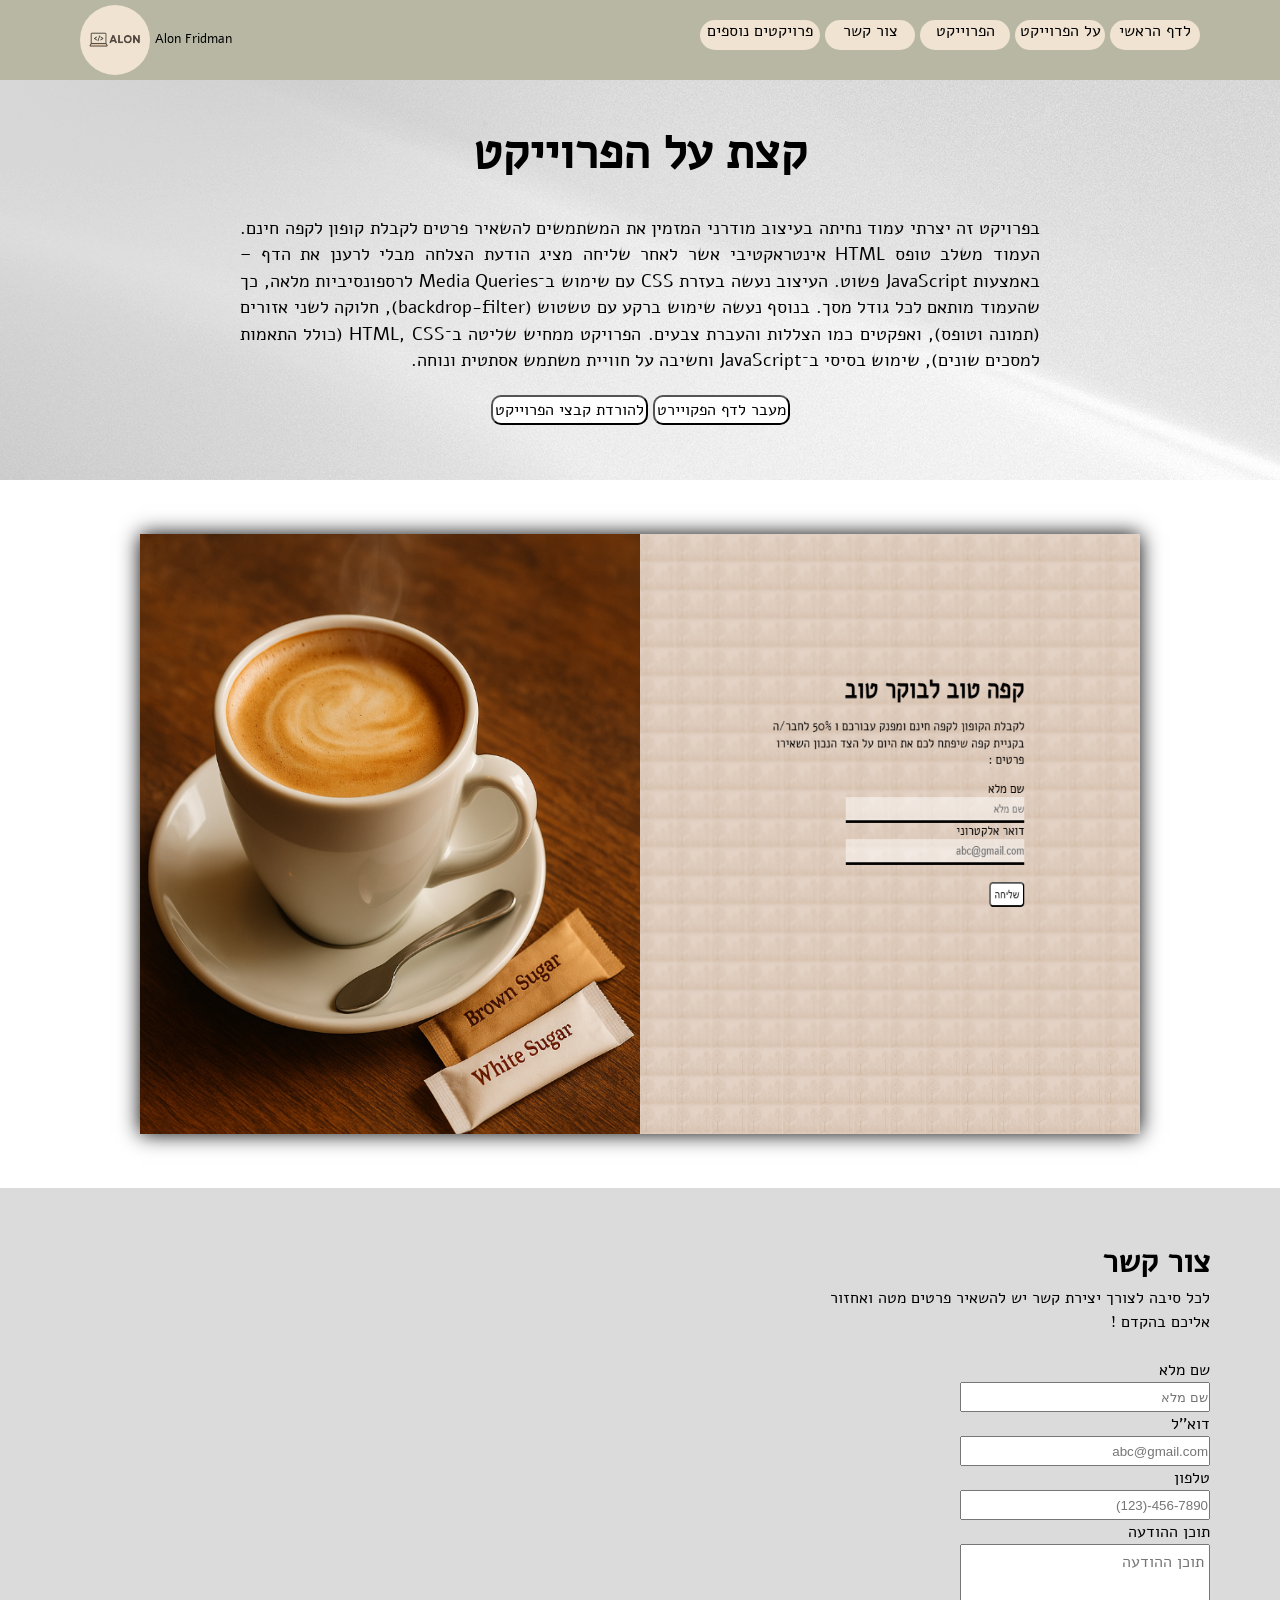
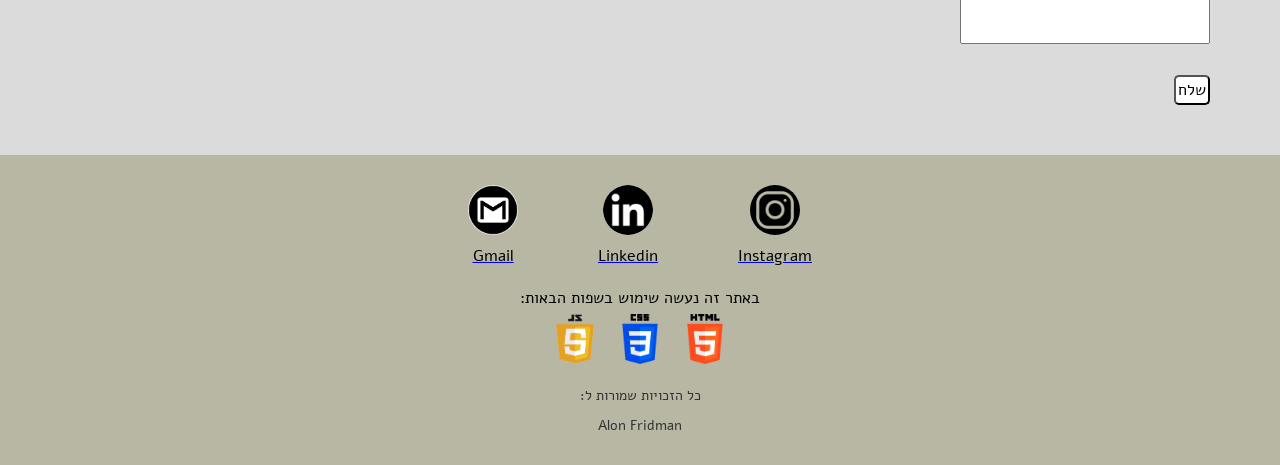
==== projects/coffe_coupon/coffe_coupon_page.html @ e92e41fa "Add files via upload" ====
<!DOCTYPE html>
<html lang="en">

<head>
    <meta charset="UTF-8">
    <meta name="viewport" content="width=device-width, initial-scale=1.0">
    <title>Alon's protfolio - coffe coupon</title>
    <link rel="stylesheet" href="coffe_coupon_page.css">
    <link rel="icon" href="../../images/logo.png">
</head>

<body>

    <div class="stiky_nav">
        <a href="../../index.html">
            <img class="protfolio_logo" src="../../images/main_protfolio_logo.png" alt="website logo" width="80px"
                height="80px">
        </a>
        <p>Alon Fridman</p>

        <nav>
            <ul>
                <li><a href="../../index.html">לדף הראשי</a></li>
                <li><a href="#home">על הפרוייקט</a></li>
                <li><a href="#coffe_coupon">הפרוייקט</a></li>
                <li><a href="#contact">צור קשר</a></li>
                <li id="all_projects">פרויקטים נוספים</a>
                    <ul>
                        <a href="../free_consultation/free_consultation.html">
                            <li>ייעוץ רכב</li>
                        </a>
                        <a href="../outside_the_box/outside_the_box.html">
                            <li style="height: auto;">לחשוב מחוץ לקופסא</li>
                        </a>
                        <a href="../get_present/get_present.html">
                            <li>קבלת מתנה</li>
                        </a>
                        <a href="../meat_and_eat/meat_and_eat.html">
                            <li>meat & eat</li>
                        </a>
                        <a href="../Electrician/Electrician.html">
                            <li>Electrician</li>
                        </a>
                    </ul>
                </li>
            </ul>
        </nav>
    </div>

    <span class="MainHeader" id="home">
        <header>קצת על הפרוייקט</header>
        <p>
            בפרויקט זה יצרתי עמוד נחיתה בעיצוב מודרני המזמין את המשתמשים להשאיר פרטים לקבלת קופון לקפה חינם. העמוד משלב
            טופס HTML
            אינטראקטיבי אשר לאחר שליחה מציג הודעת הצלחה מבלי לרענן את הדף – באמצעות JavaScript פשוט.
            העיצוב נעשה בעזרת CSS עם שימוש ב־Media Queries לרספונסיביות מלאה, כך שהעמוד מותאם לכל גודל מסך. בנוסף נעשה
            שימוש ברקע עם
            טשטוש (backdrop-filter), חלוקה לשני אזורים (תמונה וטופס), ואפקטים כמו הצללות והעברת צבעים.
            הפרויקט ממחיש שליטה ב־HTML, CSS (כולל התאמות למסכים שונים), שימוש בסיסי ב־JavaScript וחשיבה על חוויית משתמש
            אסתטית
            ונוחה.
        </p>
        <br>
        <a href="landing_page/coffe_coupon.html" target="_blank" rel="noopener noreferrer">
            <button>
                מעבר לדף הפקויירט
            </button></a>
        <a href="coffe_coupon.zip" download="coffe_project">
            <button>
                להורדת קבצי הפרוייקט
            </button></a>
    </span>

    </div>

    <br><br><br>

    <div id="coffe_coupon">
        <a href="landing_page/coffe_coupon.html" target="_blank" rel="noopener noreferrer">
            <img src="landing_page/images/image.png" alt="landing page image">
        </a>
    </div>

    <br><br><br>

    <div class="contact-us" id="contact">
        <h1>צור קשר</h1>
        <p>
            לכל סיבה לצורך יצירת קשר יש להשאיר פרטים מטה ואחזור אליכם בהקדם !
        </p>

        <br>

        <form action="">

            <label for="first_name">שם מלא</label>
            <br>
            <input type="text" id="first_name" required placeholder="שם מלא"
                oninvalid="this.setCustomValidity('נא לכתוב שם מלא')">
            <br>
            <label for="email">דוא''ל</label>
            <br>
            <input type="email" id="email" required placeholder="abc@gmail.com"
                oninvalid="this.setCustomValidity('נא לכתוב דואר אלקטרוני')">
            <br>
            <label for="phone_number">טלפון</label>
            <br>
            <input type="tel" id="phone_number" required placeholder="456-7890-(123)" maxlength="12"
                oninvalid="this.setCustomValidity('נא לכתוב מספר טלפון')">
            <br>
            <label for="main_message">תוכן ההודעה</label>
            <br>
            <textarea id="main_message" required placeholder="תוכן ההודעה"
                oninvalid="this.setCustomValidity('נא למלא תוכן הודעה')"></textarea>
            <br><br>
            <button type="submit">שלח</button>
        </form>
    </div>

    <footer class="custom-footer">
        <div class="footer-links">
            <a class="footer-item" href="https://www.instagram.com/alon_z?igsh=OWkxYnVsdXUxNDVt&utm_source=qr"
                target="_blank" rel="noopener noreferrer">
                <img src="../../images/instegram.png" alt="Instagram logo">
                <p>Instagram</p>
            </a>
            <a class="footer-item"
                href="https://www.linkedin.com/in/alon-fridman-16a917352?utm_source=share&utm_campaign=share_via&utm_content=profile&utm_medium=ios_app"
                target="_blank" rel="noopener noreferrer">
                <img src="../../images/linkrdin.webp" alt="Linkedin logo">
                <p>Linkedin</p>
            </a>
            <a class="footer-item" href="mailto:yourmail@gmail.com" target="_blank" rel="noopener noreferrer">
                <img src="../../images/gmail.jpg" alt="Gmail logo">
                <p>Gmail</p>
            </a>
        </div>
        <div class="footer_code">
            <p>באתר זה נעשה שימוש בשפות הבאות:</p>
            <img src="../../images/html_logo.png" alt="HTML logo">
            <img src="../../images/css_logo.png" alt="CSS logo">
            <img src="../../images/JavaScript-Logo.png" alt="JavaScript logo">
        </div>
        <div class="footer-bottom">
            <p>כל הזכויות שמורות ל:</p>
            <p>Alon Fridman</p>
        </div>
    </footer>

</body>

</html>
---- projects/coffe_coupon/coffe_coupon_page.css ----
* {
    padding: 0;
    margin: 0;
    box-sizing: border-box;
    direction: rtl;
    scroll-behavior: smooth;
}

#home,
#coffe_coupon,
#projects,
#contact {
    scroll-margin-top: 100px;
}


@font-face {
    font-family: Alef;
    src: url(../../fonts/Alef/Alef-Regular.ttf);
}

.stiky_nav {
    height: 80px;
    background-color: #b7b7a4;
    position: sticky;
    top: 0;
    z-index: 100;
}

.protfolio_logo {
    float: left;
    border: 0px solid #000;
    border-radius: 50%;
    margin: 0px -150px 0px 150px;
}

img.protfolio_logo:hover {
    transform: scale(0.9);
    cursor: pointer;
    box-shadow: 1px 1px 5px 0px #000;
}

div.stiky_nav p {
    font-family: Alef, Arial, Helvetica, sans-serif;
    float: left;
    margin: 30px -160px 0px 160px;
    font-size: 1.2em;
}

ul {
    list-style-type: none;
}

div.stiky_nav nav>ul li {
    float: right;
    display: block;
    width: 100px;
    height: 30px;
    margin: 25px 150px 0px -145px;
    font-size: 1em;
    font-family: Alef, Arial, Helvetica, sans-serif;
    text-align: center;
    background-color: #f0e3d1;
    border: 0px solid #000;
    /* מתלבט האם להוסיף או להוריד את הבורדר - לשאול את מאמי */
    position: relative;
    z-index: 1;
    border-radius: 15px;
}

div.stiky_nav nav ul li:hover {
    transform: scale(0.95);
    position: relative;
    z-index: 2;
    box-shadow: 1px 1px 5px 0px #000;
    cursor: pointer;
}

.stiky_nav nav ul li a {
    text-decoration: none;
    color: inherit;
    display: block;
    width: 100%;
    height: 100%;
}

div.stiky_nav nav ul li ul {
    display: none;
    position: absolute;
    top: 100%;
    left: 0px;
    width: 100%;
    background-color: #f7d19b;
    box-shadow: 0 4px 8px rgba(255, 255, 255, 1);
    border-radius: 12px;
}

div.stiky_nav nav ul li:hover ul {
    display: block;
}

div.stiky_nav nav ul li#all_projects {
    width: 120px;
}

div.stiky_nav nav ul li ul li {
    left: 140px;
}

span.MainHeader {
    display: block;
    margin: 0px auto;
    padding: 10px;
    text-align: center;
    font-family: Alef, Arial, Helvetica, sans-serif;
    background-image: url(../../images/main_header_background1.jpg);
    height: 350px;
}

span.MainHeader header {
    font-size: 3em;
    font-weight: bolder;
    padding: 30px;
}

span.MainHeader p {
    font-size: 1.1em;
    line-height: 1.5;
    text-align: justify;
    justify-content: center;
    margin: 0 auto;
    width: 1000px;
}

span.MainHeader a button {
    font-size: 1em;
    font-family: Alef, Arial, Helvetica, sans-serif;
    padding: 2px;
    background-color: #fff;
    border: 2px outset black;
    border-radius: 10px;
    cursor: pointer;
}

span.MainHeader a button:hover {
    transform: scale(0.95);
}

#coffe_coupon {
    display: block;
    margin: 0 auto;
    box-shadow: 0px 0px 20px 0px;
    width: 1400px;
    height: 700px;
}

#coffe_coupon:hover {
    transform: scale(0.99);
    background-color: #dbdbdb;
}

.contact-us {
    font-size: 1em;
    font-family: Alef, Arial, Helvetica, sans-serif;
    padding: 50px 190px 50px 900px;
    background-color: #dbdbdb;
    line-height: 1.5;
}

.contact-us form input {
    width: 250px;
    height: 30px;

}

.contact-us form textarea#main_message {
    font-family: Alef, Arial, Helvetica, sans-serif;
    font-size: 1em;
    line-height: 1.5;
    width: 250px;
    height: 100px;
    white-space: pre-wrap;
    overflow-x: hidden;
    resize: none;
    padding: 5px;
}

.contact-us form button {
    font-size: 1em;
    font-family: Alef, Arial, Helvetica, sans-serif;
    display: block;
    padding: 2px;
    background-color: #fff;
    border: 2px outset black;
    border-radius: 5px;
    cursor: pointer;
}

.contact-us form button:hover {
    background-color: #dbdbdb;
    transform: scale(0.9);

    z-index: 1;
}

.custom-footer {
    background-color: #b7b7a4;
    width: 100%;
    padding: 30px 0;
    font-family: Alef, Arial, sans-serif;
    text-align: center;
}

.footer-links {
    display: flex;
    justify-content: center;
    gap: 80px;
    flex-wrap: wrap;
    margin-bottom: 20px;
}

.footer-item {
    display: flex;
    flex-direction: column;
    align-items: center;
}

.footer-item img {
    width: 50px;
    height: 50px;
    margin-bottom: 10px;
    transition: transform 0.2s ease-in-out;
    border-radius: 100%;
}

.footer-item img:hover {
    transform: scale(1.1);
}

.footer-item p {
    margin: 0;
    font-size: 1em;
    color: #000;
}

.footer_code img {
    margin: 5px;
    width: 60px;
    height: 60px;
}

.footer-bottom p {
    margin: 10px 0px 0px 0px;
    font-size: 0.9em;
    color: #333;
}

@media (max-width: 1399.98px) {
    .protfolio_logo {
        width: 70px;
        height: 70px;
        margin: 5px -80px 0px 80px;
    }

    div.stiky_nav p {
        margin: 30px 0px 0px 85px;
        font-size: 0.8em;
    }

    div.stiky_nav nav ul li {
        width: 90px;
        margin: 20px 80px 0px -75px;
    }

    div.stiky_nav nav ul li ul li {
        left: 65px;
    }

    span.MainHeader {
        height: 400px;
    }

    span.MainHeader p {
        width: 800px;
    }

    div.AboutMe p {
        width: 800px;
    }

    .containerGrid p {
        height: 250px;
    }

    .contact-us {
        padding: 50px 70px 50px 800px;
    }

    .footer_code img {
        margin: 5px;
        width: 50px;
        height: 50px;
    }

    #coffe_coupon {
        width: 1000px;
        height: 600px;
    }

    #coffe_coupon img {
        width: 1000px;
        height: 600px;
    }

}

@media (max-width: 1199.98px) {
    .protfolio_logo {
        margin: 5px -30px 0px 30px;
    }

    div.stiky_nav p {
        margin: 30px 0px 0px 45px;
    }

    div.stiky_nav nav ul li {
        margin: 20px 50px 0px -45px;
    }

    div.stiky_nav nav ul li ul li {
        left: 35px;
    }

    span.MainHeader p {
        width: 700px;
    }

    div.AboutMe p {
        width: 700px;
    }

    .containerGrid {
        display: grid;
        grid-template-columns: repeat(2, 1fr);
        width: 100%;
        gap: 20px;
    }

    .contact-us {
        padding: 50px 70px 50px 550px;
    }

    .footer_code img {
        margin: 5px;
        width: 45px;
        height: 45px;
    }

    #coffe_coupon {
        width: 800px;
        height: 500px;
    }

    #coffe_coupon img {
        width: 800px;
        height: 500px;
    }

}

@media (max-width: 991.98px) {
    .stiky_nav {
        height: 100px;
    }

    .protfolio_logo {
        width: 45px;
        height: 45px;
        margin: 20px -5px 0px 5px;
    }

    div.stiky_nav p {
        margin: 0;
        font-size: 0.7em;
    }

    div.stiky_nav nav ul li {
        width: 80px;
        height: 28px;
        margin: 20px 15px 0px -5px;
        font-size: 0.9em;
    }

    div.stiky_nav nav ul li#all_projects {
        width: 110px;
    }

    div.stiky_nav nav ul li ul li {
        left: 0px;
    }

    span.MainHeader {
        height: 500px;
    }

    span.MainHeader p {
        width: 600px;
    }

    div.AboutMe p {
        width: 600px;
    }

    .containerGrid p {
        height: 250px;
    }

    .contact-us {
        padding: 50px 70px 50px 400px;
    }

    #coffe_coupon {
        width: 700px;
        height: 400px;
    }

    #coffe_coupon img {
        width: 700px;
        height: 400px;
    }

}

@media (max-width: 767.98px) {
    div.stiky_nav nav ul li {
        width: 65px;
        font-size: 0.8em;
    }

    div.stiky_nav nav ul li#all_projects {
        display: none;
    }

    div.stiky_nav nav ul li ul li {
        left: -5px;
    }

    span.MainHeader {
        height: 750px;
    }

    span.MainHeader p {
        width: 400px;
    }

    div.AboutMe p {
        width: 400px;
    }

    .containerGrid {
        grid-template-columns: 1fr;
        width: 400px;
        gap: 10px;
    }

    .contact-us {
        padding: 50px 70px 50px 200px;
    }

    #coffe_coupon {
        width: 500px;
        height: 300px;
    }

    #coffe_coupon img {
        width: 500px;
        height: 300px;
    }
}

@media (max-width: 575.98px) {

    div.stiky_nav nav ul li {
        width: 65px;
    }

    span.MainHeader {
        height: 700px;
    }

    span.MainHeader p {
        width: 300px;
    }

    div.AboutMe p {
        width: 300px;
    }

    .containerGrid {
        width: 300px;
    }

    .contact-us {
        padding: 50px 70px 50px 40px;
    }

    #coffe_coupon {
        width: 400px;
        height: 300px;
    }

    #coffe_coupon img {
        width: 400px;
        height: 300px;
    }

}
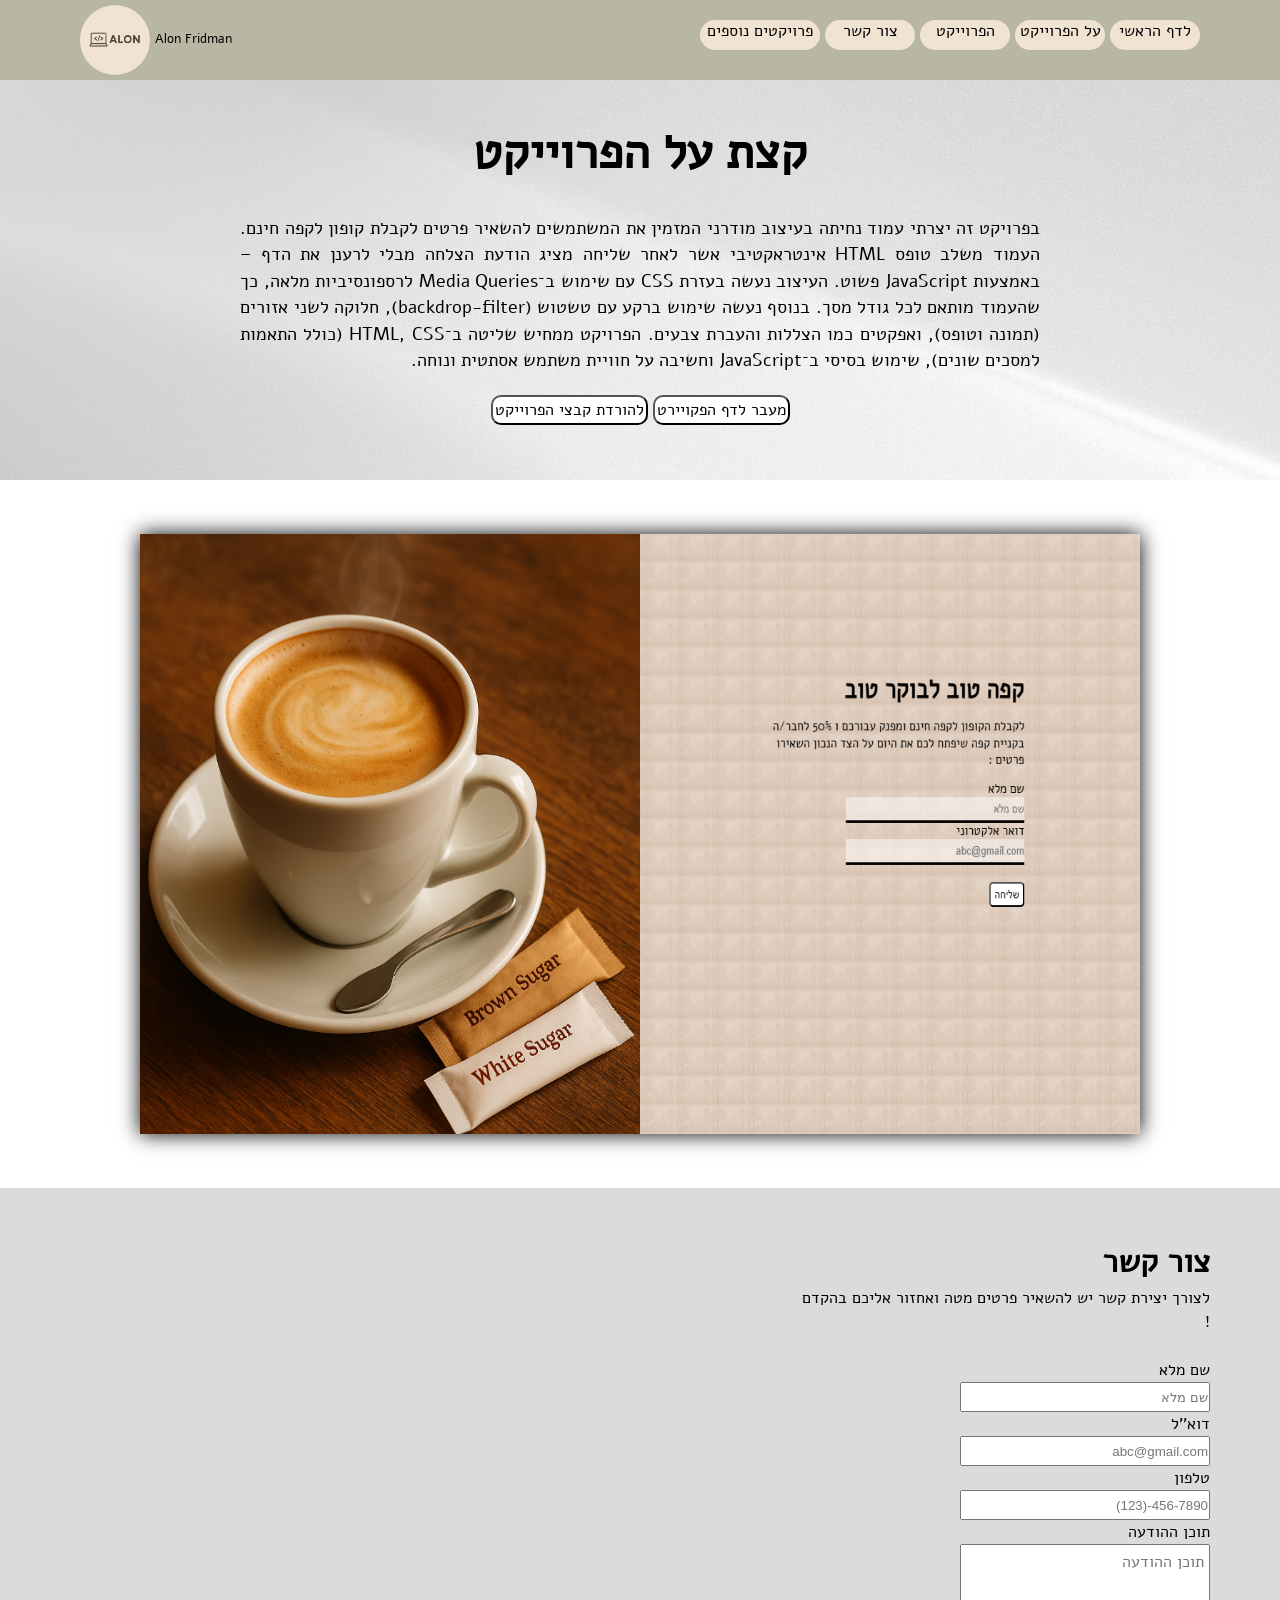
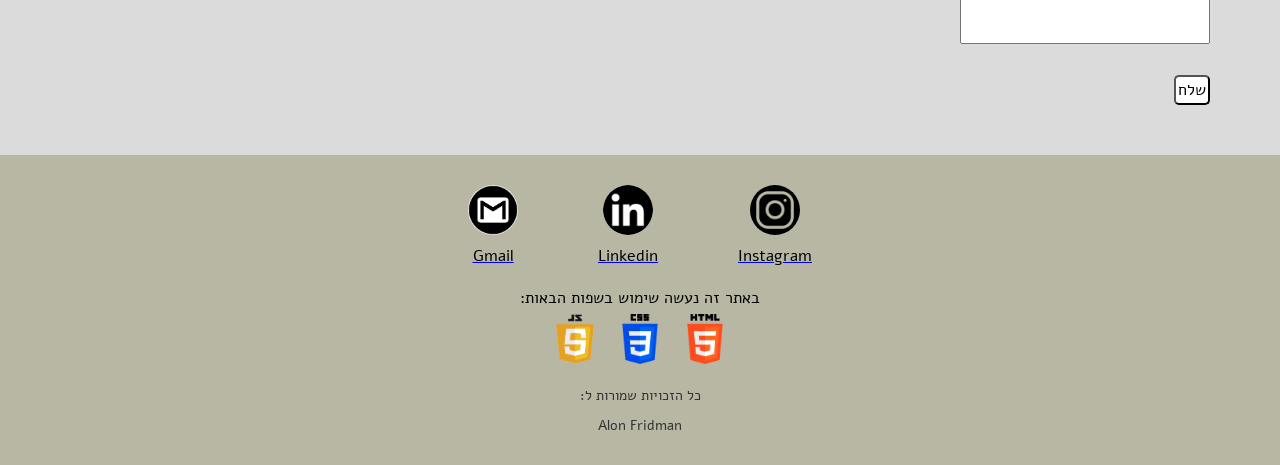
==== commit 304fb930: "Add files via upload" ====
--- a/projects/coffe_coupon/coffe_coupon_page.html
+++ b/projects/coffe_coupon/coffe_coupon_page.html
@@ -65,7 +65,7 @@
             <button>
                 מעבר לדף הפקויירט
             </button></a>
-        <a href="coffe_coupon.zip" download="coffe_project">
+        <a href="coffe_coupon.zip" download="coffe project">
             <button>
                 להורדת קבצי הפרוייקט
             </button></a>
@@ -86,7 +86,7 @@
     <div class="contact-us" id="contact">
         <h1>צור קשר</h1>
         <p>
-            לכל סיבה לצורך יצירת קשר יש להשאיר פרטים מטה ואחזור אליכם בהקדם !
+            לצורך יצירת קשר יש להשאיר פרטים מטה ואחזור אליכם בהקדם !
         </p>
 
         <br>
